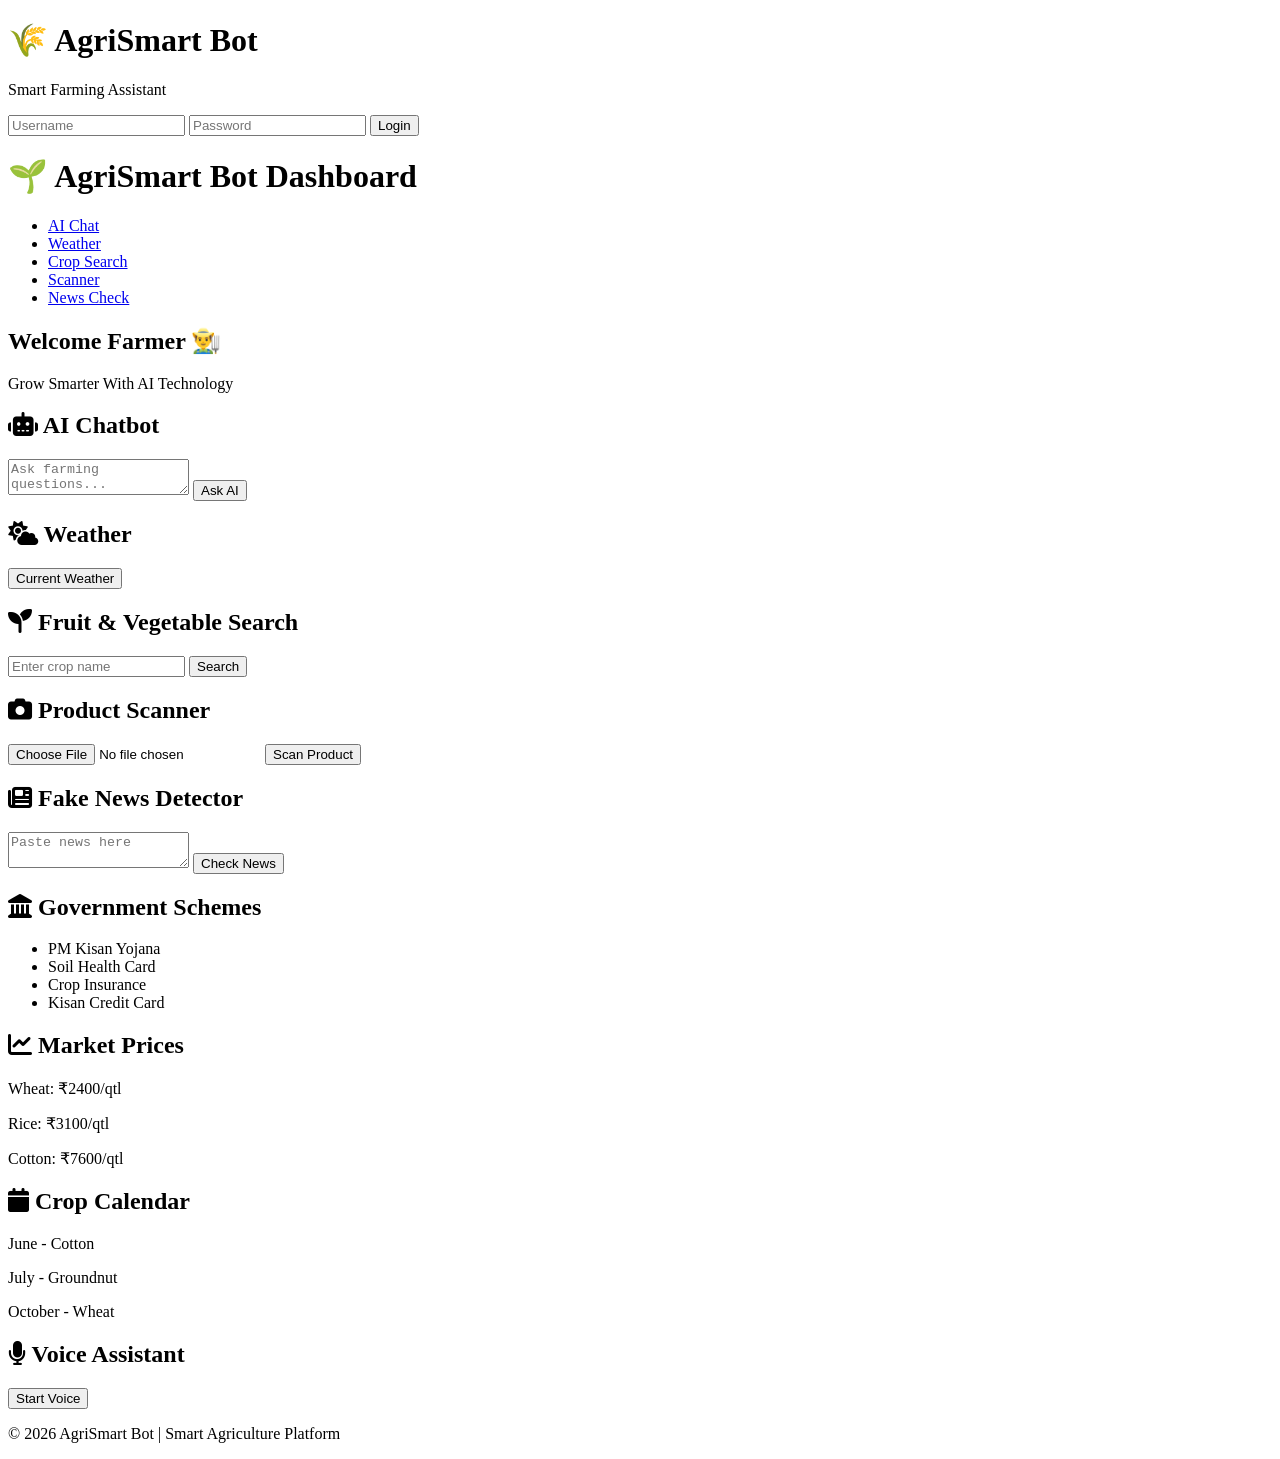
==== index.html @ 3b993f72 "Change" ====
<!DOCTYPE html>
<html lang="en">
<head>
    <meta charset="UTF-8">
    <meta name="viewport" content="width=device-width, initial-scale=1.0">
    <title>AgriSmart Bot</title>
    <link rel="stylesheet" href="style.css">
    <link rel="stylesheet"
    href="https://cdnjs.cloudflare.com/ajax/libs/font-awesome/6.5.1/css/all.min.css">
</head>

<body>

<!-- LOGIN PAGE -->

<div class="login-container" id="loginPage">
    <div class="login-box">
        <h1>🌾 AgriSmart Bot</h1>
        <p>Smart Farming Assistant</p>

        <input type="text" placeholder="Username">
        <input type="password" placeholder="Password">

        <button onclick="login()">Login</button>
    </div>
</div>

<!-- DASHBOARD -->

<div class="dashboard" id="dashboard">

<header>
    <h1>🌱 AgriSmart Bot Dashboard</h1>
</header>

<nav>
    <ul>
        <li><a href="#chatbot">AI Chat</a></li>
        <li><a href="#weather">Weather</a></li>
        <li><a href="#crop">Crop Search</a></li>
        <li><a href="#scanner">Scanner</a></li>
        <li><a href="#news">News Check</a></li>
    </ul>
</nav>

<section class="hero">
    <h2>Welcome Farmer 👨‍🌾</h2>
    <p>Grow Smarter With AI Technology</p>
</section>

<div class="cards">

<!-- AI CHATBOT -->

<div class="card" id="chatbot">
    <h2><i class="fas fa-robot"></i> AI Chatbot</h2>

    <textarea
    placeholder="Ask farming questions..."
    id="chatInput"></textarea>

    <button onclick="sendChat()">
        Ask AI
    </button>

    <div id="chatResult"></div>
</div>

<!-- WEATHER -->

<div class="card" id="weather">
    <h2><i class="fas fa-cloud-sun"></i> Weather</h2>

    <button onclick="getWeather()">
        Current Weather
    </button>

    <div id="weatherResult"></div>
</div>

<!-- CROP SEARCH -->

<div class="card" id="crop">
    <h2><i class="fas fa-seedling"></i>
        Fruit & Vegetable Search
    </h2>

    <input
    type="text"
    id="cropName"
    placeholder="Enter crop name">

    <button onclick="searchCrop()">
        Search
    </button>

    <div id="cropResult"></div>
</div>

<!-- PRODUCT SCANNER -->

<div class="card" id="scanner">
    <h2><i class="fas fa-camera"></i>
        Product Scanner
    </h2>

    <input type="file">

    <button onclick="scanProduct()">
        Scan Product
    </button>

    <div id="scanResult"></div>
</div>

<!-- FAKE NEWS -->

<div class="card" id="news">
    <h2><i class="fas fa-newspaper"></i>
        Fake News Detector
    </h2>

    <textarea
    id="newsText"
    placeholder="Paste news here"></textarea>

    <button onclick="checkNews()">
        Check News
    </button>

    <div id="newsResult"></div>
</div>

<!-- GOVERNMENT SCHEMES -->

<div class="card">
    <h2><i class="fas fa-landmark"></i>
        Government Schemes
    </h2>

    <ul>
        <li>PM Kisan Yojana</li>
        <li>Soil Health Card</li>
        <li>Crop Insurance</li>
        <li>Kisan Credit Card</li>
    </ul>
</div>

<!-- MARKET PRICE -->

<div class="card">
    <h2><i class="fas fa-chart-line"></i>
        Market Prices
    </h2>

    <p>Wheat: ₹2400/qtl</p>
    <p>Rice: ₹3100/qtl</p>
    <p>Cotton: ₹7600/qtl</p>
</div>

<!-- CROP CALENDAR -->

<div class="card">
    <h2><i class="fas fa-calendar"></i>
        Crop Calendar
    </h2>

    <p>June - Cotton</p>
    <p>July - Groundnut</p>
    <p>October - Wheat</p>
</div>

<!-- VOICE ASSISTANT -->

<div class="card">
    <h2><i class="fas fa-microphone"></i>
        Voice Assistant
    </h2>

    <button onclick="startVoice()">
        Start Voice
    </button>

    <div id="voiceResult"></div>
</div>

</div>

<footer>
    <p>
        © 2026 AgriSmart Bot |
        Smart Agriculture Platform
    </p>
</footer>

</div>

<script src="script.js"></script>

</body>
</html>
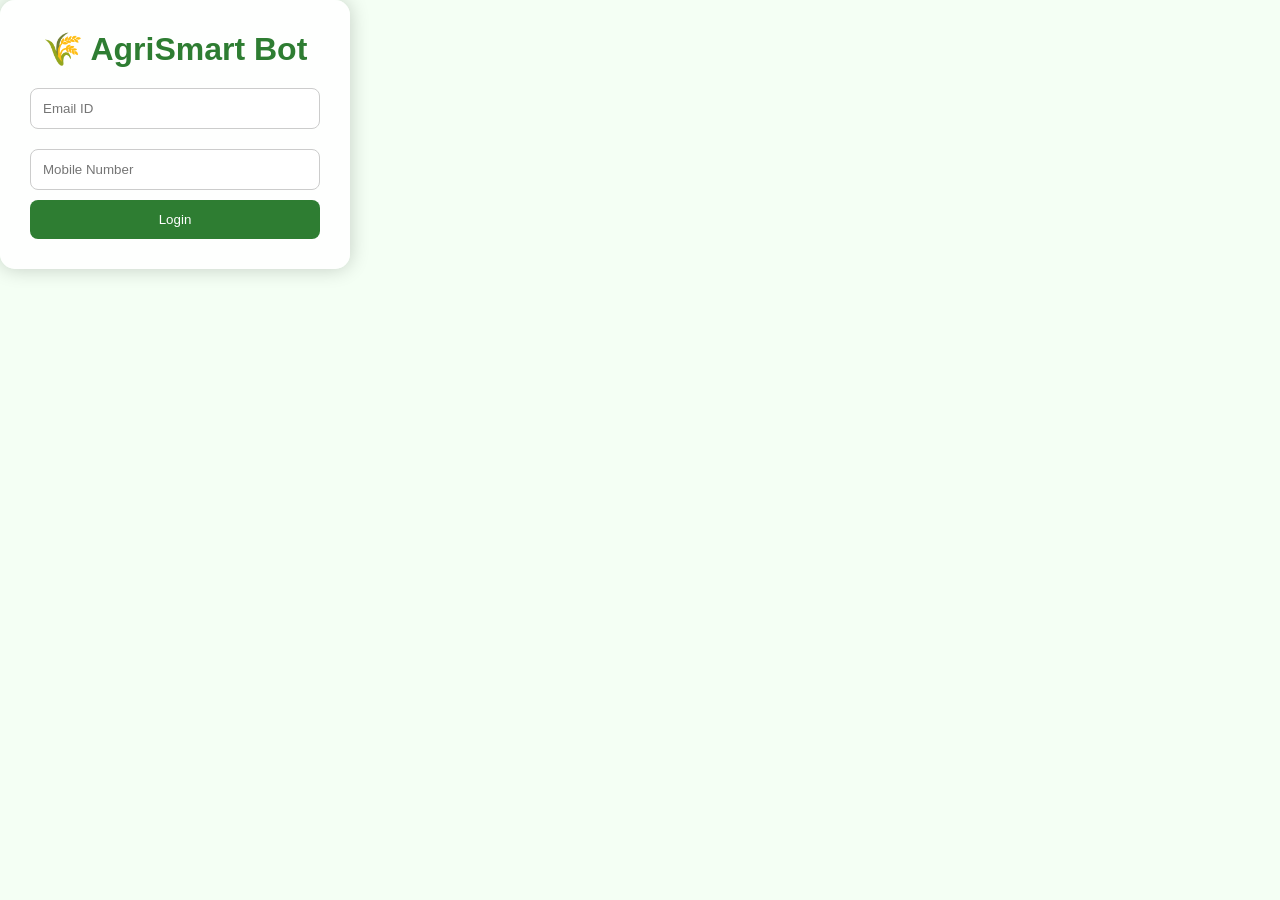
==== commit 93e19d77: "Change 1" ====
--- a/index.html
+++ b/index.html
@@ -1,201 +1,25 @@
 <!DOCTYPE html>
-<html lang="en">
+<html>
 <head>
-    <meta charset="UTF-8">
-    <meta name="viewport" content="width=device-width, initial-scale=1.0">
-    <title>AgriSmart Bot</title>
-    <link rel="stylesheet" href="style.css">
-    <link rel="stylesheet"
-    href="https://cdnjs.cloudflare.com/ajax/libs/font-awesome/6.5.1/css/all.min.css">
+<title>AgriSmart Bot Login</title>
+<link rel="stylesheet" href="style.css">
 </head>
 
-<body>
+<body class="login-bg">
 
-<!-- LOGIN PAGE -->
+<div class="login-box">
 
-<div class="login-container" id="loginPage">
-    <div class="login-box">
-        <h1>🌾 AgriSmart Bot</h1>
-        <p>Smart Farming Assistant</p>
+<h1>🌾 AgriSmart Bot</h1>
 
-        <input type="text" placeholder="Username">
-        <input type="password" placeholder="Password">
+<input type="email" placeholder="Email ID" required>
 
-        <button onclick="login()">Login</button>
-    </div>
-</div>
+<input type="tel" placeholder="Mobile Number" required>
 
-<!-- DASHBOARD -->
-
-<div class="dashboard" id="dashboard">
-
-<header>
-    <h1>🌱 AgriSmart Bot Dashboard</h1>
-</header>
-
-<nav>
-    <ul>
-        <li><a href="#chatbot">AI Chat</a></li>
-        <li><a href="#weather">Weather</a></li>
-        <li><a href="#crop">Crop Search</a></li>
-        <li><a href="#scanner">Scanner</a></li>
-        <li><a href="#news">News Check</a></li>
-    </ul>
-</nav>
-
-<section class="hero">
-    <h2>Welcome Farmer 👨‍🌾</h2>
-    <p>Grow Smarter With AI Technology</p>
-</section>
-
-<div class="cards">
-
-<!-- AI CHATBOT -->
-
-<div class="card" id="chatbot">
-    <h2><i class="fas fa-robot"></i> AI Chatbot</h2>
-
-    <textarea
-    placeholder="Ask farming questions..."
-    id="chatInput"></textarea>
-
-    <button onclick="sendChat()">
-        Ask AI
-    </button>
-
-    <div id="chatResult"></div>
-</div>
-
-<!-- WEATHER -->
-
-<div class="card" id="weather">
-    <h2><i class="fas fa-cloud-sun"></i> Weather</h2>
-
-    <button onclick="getWeather()">
-        Current Weather
-    </button>
-
-    <div id="weatherResult"></div>
-</div>
-
-<!-- CROP SEARCH -->
-
-<div class="card" id="crop">
-    <h2><i class="fas fa-seedling"></i>
-        Fruit & Vegetable Search
-    </h2>
-
-    <input
-    type="text"
-    id="cropName"
-    placeholder="Enter crop name">
-
-    <button onclick="searchCrop()">
-        Search
-    </button>
-
-    <div id="cropResult"></div>
-</div>
-
-<!-- PRODUCT SCANNER -->
-
-<div class="card" id="scanner">
-    <h2><i class="fas fa-camera"></i>
-        Product Scanner
-    </h2>
-
-    <input type="file">
-
-    <button onclick="scanProduct()">
-        Scan Product
-    </button>
-
-    <div id="scanResult"></div>
-</div>
-
-<!-- FAKE NEWS -->
-
-<div class="card" id="news">
-    <h2><i class="fas fa-newspaper"></i>
-        Fake News Detector
-    </h2>
-
-    <textarea
-    id="newsText"
-    placeholder="Paste news here"></textarea>
-
-    <button onclick="checkNews()">
-        Check News
-    </button>
-
-    <div id="newsResult"></div>
-</div>
-
-<!-- GOVERNMENT SCHEMES -->
-
-<div class="card">
-    <h2><i class="fas fa-landmark"></i>
-        Government Schemes
-    </h2>
-
-    <ul>
-        <li>PM Kisan Yojana</li>
-        <li>Soil Health Card</li>
-        <li>Crop Insurance</li>
-        <li>Kisan Credit Card</li>
-    </ul>
-</div>
-
-<!-- MARKET PRICE -->
-
-<div class="card">
-    <h2><i class="fas fa-chart-line"></i>
-        Market Prices
-    </h2>
-
-    <p>Wheat: ₹2400/qtl</p>
-    <p>Rice: ₹3100/qtl</p>
-    <p>Cotton: ₹7600/qtl</p>
-</div>
-
-<!-- CROP CALENDAR -->
-
-<div class="card">
-    <h2><i class="fas fa-calendar"></i>
-        Crop Calendar
-    </h2>
-
-    <p>June - Cotton</p>
-    <p>July - Groundnut</p>
-    <p>October - Wheat</p>
-</div>
-
-<!-- VOICE ASSISTANT -->
-
-<div class="card">
-    <h2><i class="fas fa-microphone"></i>
-        Voice Assistant
-    </h2>
-
-    <button onclick="startVoice()">
-        Start Voice
-    </button>
-
-    <div id="voiceResult"></div>
-</div>
+<button onclick="window.location.href='dashboard.html'">
+Login
+</button>
 
 </div>
 
-<footer>
-    <p>
-        © 2026 AgriSmart Bot |
-        Smart Agriculture Platform
-    </p>
-</footer>
-
-</div>
-
-<script src="script.js"></script>
-
 </body>
 </html>
--- a/style.css
+++ b/style.css
@@ -0,0 +1,191 @@
+*{
+    margin:0;
+    padding:0;
+    box-sizing:border-box;
+    font-family:Arial, sans-serif;
+}
+
+body{
+    background:#f4fff4;
+}
+
+/* LOGIN */
+
+.login-container{
+    height:100vh;
+    background:url("https://images.unsplash.com/photo-1500937386664-56d1dfef3854?w=1200")
+    center/cover;
+    display:flex;
+    justify-content:center;
+    align-items:center;
+}
+
+.login-box{
+    background:rgba(255,255,255,0.9);
+    padding:30px;
+    width:350px;
+    border-radius:15px;
+    text-align:center;
+    box-shadow:0 0 20px rgba(0,0,0,0.2);
+}
+
+.login-box h1{
+    color:#2e7d32;
+    margin-bottom:10px;
+}
+
+.login-box p{
+    margin-bottom:20px;
+}
+
+.login-box input{
+    width:100%;
+    padding:12px;
+    margin:10px 0;
+    border:1px solid #ccc;
+    border-radius:8px;
+}
+
+.login-box button{
+    width:100%;
+    padding:12px;
+    border:none;
+    background:#2e7d32;
+    color:white;
+    border-radius:8px;
+    cursor:pointer;
+}
+
+/* DASHBOARD */
+
+.dashboard{
+    display:none;
+}
+
+header{
+    background:#2e7d32;
+    color:white;
+    text-align:center;
+    padding:20px;
+}
+
+nav{
+    background:#1b5e20;
+}
+
+nav ul{
+    list-style:none;
+    display:flex;
+    justify-content:center;
+    flex-wrap:wrap;
+}
+
+nav ul li{
+    margin:10px;
+}
+
+nav ul li a{
+    color:white;
+    text-decoration:none;
+    font-weight:bold;
+}
+
+.hero{
+    text-align:center;
+    padding:40px;
+    background:linear-gradient(
+        rgba(0,128,0,0.6),
+        rgba(0,128,0,0.6)
+    ),
+    url("https://images.unsplash.com/photo-1464226184884-fa280b87c399?w=1200");
+    background-size:cover;
+    color:white;
+}
+
+.cards{
+    display:grid;
+    grid-template-columns:
+    repeat(auto-fit,minmax(320px,1fr));
+    gap:20px;
+    padding:20px;
+}
+
+.card{
+    background:white;
+    border-radius:15px;
+    padding:20px;
+    box-shadow:0 5px 15px rgba(0,0,0,0.1);
+}
+
+.card h2{
+    color:#2e7d32;
+    margin-bottom:15px;
+}
+
+.card input,
+.card textarea{
+    width:100%;
+    padding:10px;
+    margin:10px 0;
+    border:1px solid #ccc;
+    border-radius:8px;
+}
+
+.card textarea{
+    min-height:100px;
+}
+
+.card button{
+    background:#2e7d32;
+    color:white;
+    border:none;
+    padding:10px 15px;
+    border-radius:8px;
+    cursor:pointer;
+}
+
+.card button:hover{
+    background:#1b5e20;
+}
+
+#chatResult,
+#weatherResult,
+#cropResult,
+#scanResult,
+#newsResult,
+#voiceResult{
+    margin-top:15px;
+    padding:10px;
+    background:#f1f8e9;
+    border-radius:8px;
+}
+
+footer{
+    background:#1b5e20;
+    color:white;
+    text-align:center;
+    padding:15px;
+    margin-top:20px;
+}
+
+/* MOBILE */
+
+@media(max-width:768px){
+
+    .login-box{
+        width:90%;
+    }
+
+    nav ul{
+        flex-direction:column;
+        text-align:center;
+    }
+
+    .hero{
+        padding:25px;
+    }
+
+    .cards{
+        grid-template-columns:1fr;
+    }
+}
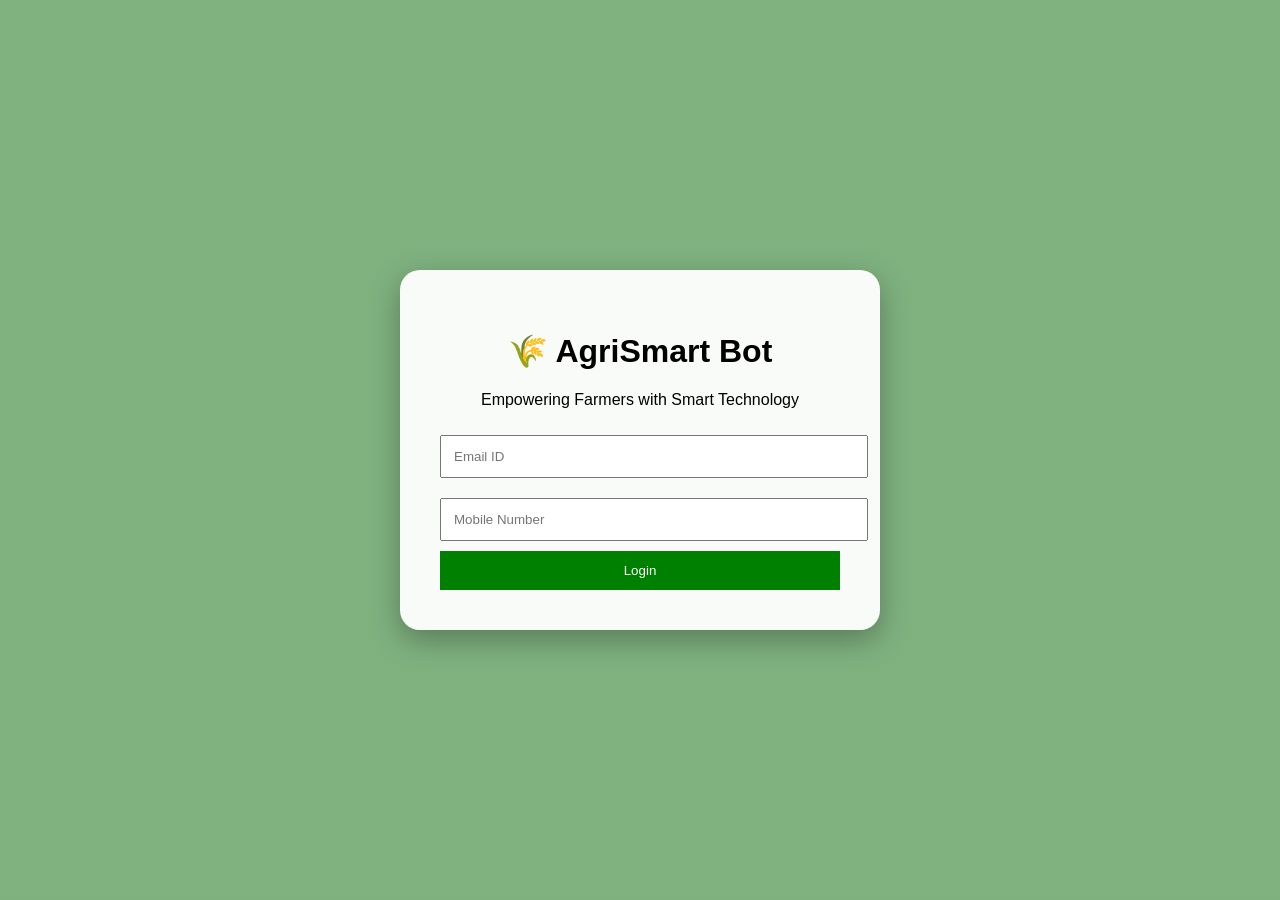
==== commit 99e92541: "Change 1" ====
--- a/index.html
+++ b/index.html
@@ -10,6 +10,7 @@
 <div class="login-box">
 
 <h1>🌾 AgriSmart Bot</h1>
+  <p>Empowering Farmers with Smart Technology</p>
 
 <input type="email" placeholder="Email ID" required>
 
--- a/style.css
+++ b/style.css
@@ -1,191 +1,124 @@
-*{
-    margin:0;
-    padding:0;
-    box-sizing:border-box;
-    font-family:Arial, sans-serif;
+body{
+font-family:Arial;
+margin:0;
+background:#f2fff2;
 }
 
-body{
-    background:#f4fff4;
+.login-bg{
+height:100vh;
+display:flex;
+justify-content:center;
+align-items:center;
+background:url("https://images.unsplash.com/photo-1500937386664-56d1dfef3854?w=1200")
+center/cover;
 }
 
-/* LOGIN */
+.login-box{
+background:white;
+padding:30px;
+border-radius:15px;
+width:320px;
+text-align:center;
+}
 
-.login-container{
-    height:100vh;
-    background:url("https://images.unsplash.com/photo-1500937386664-56d1dfef3854?w=1200")
-    center/cover;
+input{
+width:100%;
+padding:12px;
+margin:10px 0;
+}
+
+button{
+background:green;
+color:white;
+padding:12px;
+border:none;
+width:100%;
+cursor:pointer;
+}
+
+header{
+background:green;
+color:white;
+padding:20px;
+text-align:center;
+}
+
+.cards{
+display:grid;
+grid-template-columns:repeat(auto-fit,minmax(250px,1fr));
+gap:20px;
+padding:20px;
+}
+
+.card{
+background:white;
+padding:30px;
+border-radius:15px;
+text-decoration:none;
+color:black;
+font-size:20px;
+text-align:center;
+box-shadow:0 5px 15px rgba(0,0,0,.1);
+}
+
+.card:hover{
+transform:scale(1.05);
+}
+.login-bg{
+    min-height:100vh;
     display:flex;
     justify-content:center;
     align-items:center;
+    background:linear-gradient(
+    rgba(0,100,0,0.5),
+    rgba(0,100,0,0.5)),
+    url("https://images.unsplash.com/photo-1500937386664-56d1dfef3854?w=1200");
+    background-size:cover;
+    background-position:center;
 }
 
 .login-box{
-    background:rgba(255,255,255,0.9);
-    padding:30px;
-    width:350px;
-    border-radius:15px;
+    background:rgba(255,255,255,0.95);
+    padding:40px;
+    border-radius:20px;
+    width:400px;
     text-align:center;
-    box-shadow:0 0 20px rgba(0,0,0,0.2);
+    box-shadow:0 10px 30px rgba(0,0,0,0.3);
 }
-
-.login-box h1{
-    color:#2e7d32;
-    margin-bottom:10px;
-}
-
-.login-box p{
-    margin-bottom:20px;
-}
-
-.login-box input{
-    width:100%;
-    padding:12px;
-    margin:10px 0;
-    border:1px solid #ccc;
-    border-radius:8px;
-}
-
-.login-box button{
-    width:100%;
-    padding:12px;
-    border:none;
-    background:#2e7d32;
-    color:white;
-    border-radius:8px;
-    cursor:pointer;
-}
-
-/* DASHBOARD */
-
-.dashboard{
-    display:none;
-}
-
-header{
-    background:#2e7d32;
-    color:white;
-    text-align:center;
-    padding:20px;
-}
-
-nav{
-    background:#1b5e20;
-}
-
-nav ul{
-    list-style:none;
-    display:flex;
-    justify-content:center;
-    flex-wrap:wrap;
-}
-
-nav ul li{
-    margin:10px;
-}
-
-nav ul li a{
-    color:white;
-    text-decoration:none;
-    font-weight:bold;
-}
-
-.hero{
-    text-align:center;
-    padding:40px;
-    background:linear-gradient(
-        rgba(0,128,0,0.6),
-        rgba(0,128,0,0.6)
-    ),
-    url("https://images.unsplash.com/photo-1464226184884-fa280b87c399?w=1200");
-    background-size:cover;
-    color:white;
-}
-
 .cards{
     display:grid;
-    grid-template-columns:
-    repeat(auto-fit,minmax(320px,1fr));
-    gap:20px;
-    padding:20px;
+    grid-template-columns:repeat(auto-fit,minmax(300px,1fr));
+    gap:30px;
+    padding:30px;
 }
 
 .card{
     background:white;
-    border-radius:15px;
-    padding:20px;
-    box-shadow:0 5px 15px rgba(0,0,0,0.1);
+    padding:40px;
+    min-height:180px;
+    border-radius:20px;
+    text-decoration:none;
+    color:#1b5e20;
+    font-size:28px;
+    font-weight:bold;
+    text-align:center;
+    box-shadow:0 10px 20px rgba(0,0,0,.15);
+    transition:0.3s;
 }
 
-.card h2{
-    color:#2e7d32;
-    margin-bottom:15px;
+.card:hover{
+    transform:translateY(-10px);
 }
-
-.card input,
-.card textarea{
-    width:100%;
-    padding:10px;
-    margin:10px 0;
-    border:1px solid #ccc;
-    border-radius:8px;
-}
-
-.card textarea{
-    min-height:100px;
-}
-
-.card button{
-    background:#2e7d32;
-    color:white;
-    border:none;
-    padding:10px 15px;
-    border-radius:8px;
-    cursor:pointer;
-}
-
-.card button:hover{
-    background:#1b5e20;
-}
-
-#chatResult,
-#weatherResult,
-#cropResult,
-#scanResult,
-#newsResult,
-#voiceResult{
-    margin-top:15px;
-    padding:10px;
-    background:#f1f8e9;
-    border-radius:8px;
-}
-
-footer{
+header{
     background:#1b5e20;
     color:white;
+    padding:25px;
     text-align:center;
-    padding:15px;
-    margin-top:20px;
+    font-size:28px;
 }
-
-/* MOBILE */
-
-@media(max-width:768px){
-
-    .login-box{
-        width:90%;
-    }
-
-    nav ul{
-        flex-direction:column;
-        text-align:center;
-    }
-
-    .hero{
-        padding:25px;
-    }
-
-    .cards{
-        grid-template-columns:1fr;
-    }
+.card p{
+    margin-top:15px;
+    font-size:16px;
+    font-weight:normal;
+    color:#555;
 }
